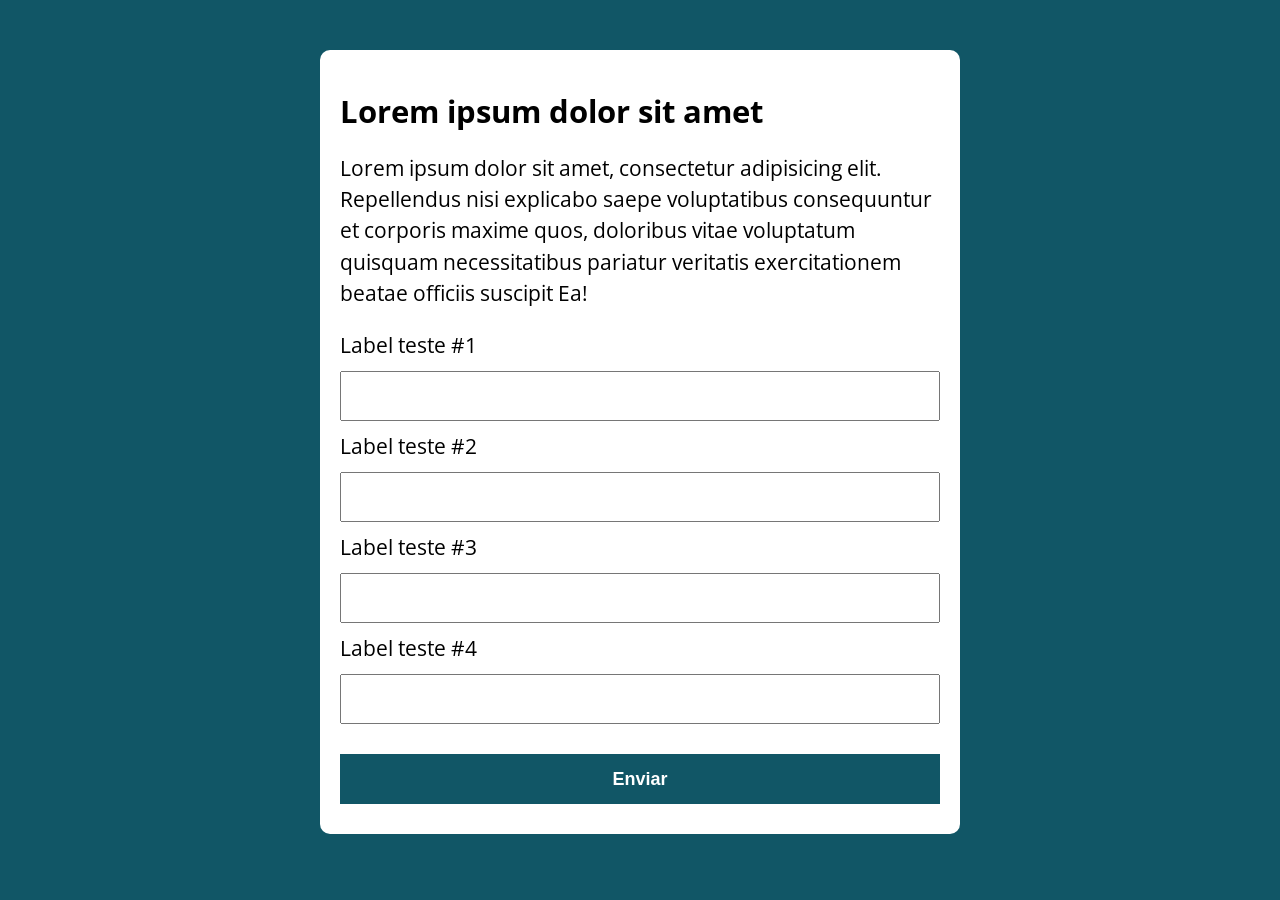
==== aula48/index.html @ 7f8df887 "estrutura aula 48" ====
<!DOCTYPE html>
<html lang="pt-BR">

<head>
  <meta charset="UTF-8">
  <meta name="viewport" content="width=device-width, initial-scale=1.0">
  <meta http-equiv="X-UA-Compatible" content="ie=edge">
  <title>Modelo</title>
  <link rel="stylesheet" href="./assets/css/style.css">
</head>

<body>

  <section class="container">
    <h1>Lorem ipsum dolor sit amet</h1>
    <p>
      Lorem ipsum dolor sit amet, consectetur adipisicing elit.
      Repellendus nisi explicabo saepe voluptatibus consequuntur et corporis
      maxime quos, doloribus vitae voluptatum quisquam necessitatibus
      pariatur veritatis exercitationem beatae officiis suscipit Ea!
    </p>

  <form action="">
    <label for="input-test-1">Label teste #1</label>
    <input type="text" id="input-teste-1">
    
    <label for="input-test-2">Label teste #2</label>
    <input type="text" id="input-teste-2">

    <label for="input-test-3">Label teste #3</label>
    <input type="text" id="input-teste-3">

    <label for="input-test-4">Label teste #4</label>
    <input type="text" id="input-teste-4">

    <button>Enviar</button>
  </form>

  </section>

  <script src="./assets/js/main.js"></script>
</body>

</html>
---- aula48/assets/css/style.css ----
@import url('https://fonts.googleapis.com/css?family=Open+Sans:400,700&display=swap');
:root {
  --primary-color: rgb(17, 86, 102);
  --primary-color-darker: rgb(9, 48, 56);
}

* {
  box-sizing: border-box;
  outline: 0;
}

body {
  margin: 0;
  padding: 0;
  background: var(--primary-color);
  font-family: 'Open sans', sans-serif;
  font-size: 1.3em;
  line-height: 1.5em;
}

.container {
  max-width: 640px;
  margin: 50px auto;
  background: #fff;
  padding: 20px;
  border-radius: 10px;
}

form input, form label, form button {
  display: block;
  width: 100%;
  margin-bottom: 10px;
}

form input {
  font-size: 24px;
  height: 50px;
  padding: 0 20px;
}

form input:focus {
  outline: 1px solid var(--primary-color);
}

form button {
  border: none;
  background: var(--primary-color);
  color: #fff;
  font-size: 18px;
  font-weight: 700;
  height: 50px;
  cursor: pointer;
  margin-top: 30px;
}

form button:hover {
  background: var(--primary-color-darker);
}
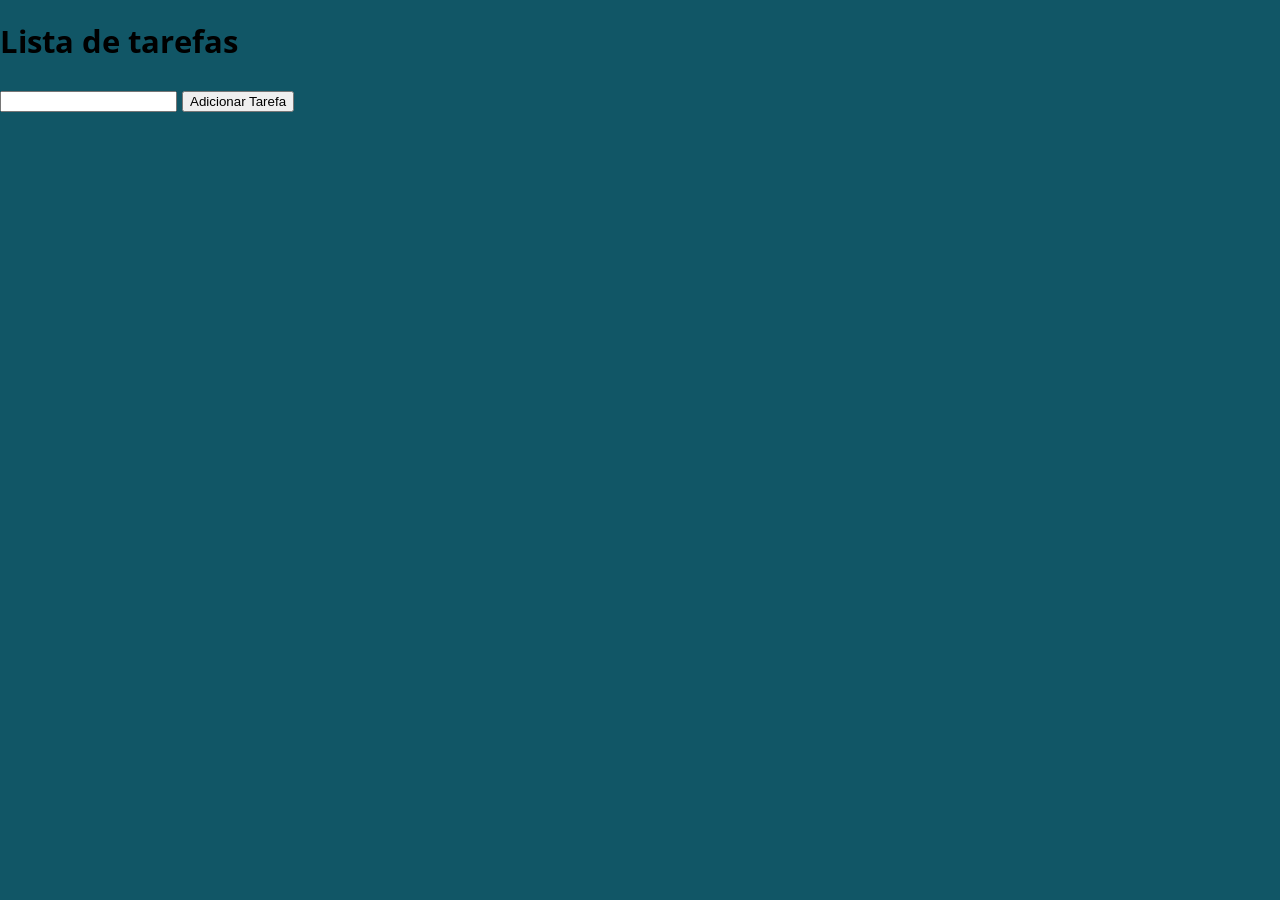
==== commit a4ce6c76: "base ex 48" ====
--- a/aula48/index.html
+++ b/aula48/index.html
@@ -5,40 +5,24 @@
   <meta charset="UTF-8">
   <meta name="viewport" content="width=device-width, initial-scale=1.0">
   <meta http-equiv="X-UA-Compatible" content="ie=edge">
-  <title>Modelo</title>
+  <title>Lista de Tarefas</title>
   <link rel="stylesheet" href="./assets/css/style.css">
 </head>
 
 <body>
-
-  <section class="container">
-    <h1>Lorem ipsum dolor sit amet</h1>
+  <section>
+    <h1>Lista de tarefas</h1>
     <p>
-      Lorem ipsum dolor sit amet, consectetur adipisicing elit.
-      Repellendus nisi explicabo saepe voluptatibus consequuntur et corporis
-      maxime quos, doloribus vitae voluptatum quisquam necessitatibus
-      pariatur veritatis exercitationem beatae officiis suscipit Ea!
+      <input type="text" class="input-nova-tarefa">
+      <button class="btn-add-tarefa">Adicionar Tarefa</button>
     </p>
 
-  <form action="">
-    <label for="input-test-1">Label teste #1</label>
-    <input type="text" id="input-teste-1">
-    
-    <label for="input-test-2">Label teste #2</label>
-    <input type="text" id="input-teste-2">
+    <ul class="tarefas">
+      
+    </ul>
 
-    <label for="input-test-3">Label teste #3</label>
-    <input type="text" id="input-teste-3">
-
-    <label for="input-test-4">Label teste #4</label>
-    <input type="text" id="input-teste-4">
-
-    <button>Enviar</button>
-  </form>
-
+    <script src="assets/js/main.js"></script>
   </section>
-
-  <script src="./assets/js/main.js"></script>
 </body>
 
 </html>
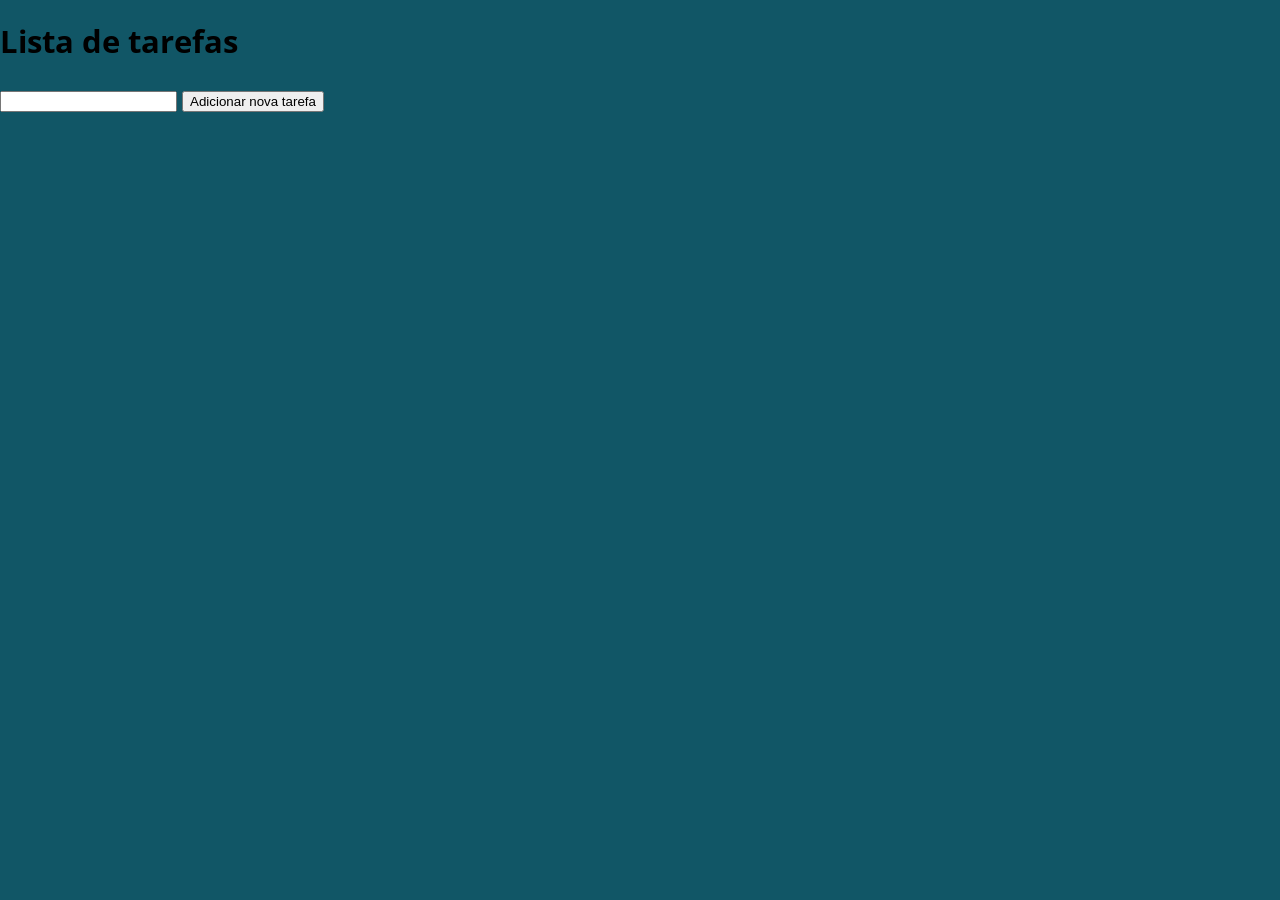
==== commit 74e9f423: "primeira parte ex 48 passo a passo para criar a lista de tarefas no js. Primeira metad dos atributos" ====
--- a/aula48/index.html
+++ b/aula48/index.html
@@ -11,18 +11,19 @@
 
 <body>
   <section>
+
     <h1>Lista de tarefas</h1>
     <p>
-      <input type="text" class="input-nova-tarefa">
-      <button class="btn-add-tarefa">Adicionar Tarefa</button>
+      <input type="text" class="input-tarefa">
+      <button class="btn-tarefa">Adicionar nova tarefa</button>
     </p>
 
     <ul class="tarefas">
       
     </ul>
+  </section>
 
-    <script src="assets/js/main.js"></script>
-  </section>
+  <script src="assets/js/main.js"></script>
 </body>
 
 </html>
